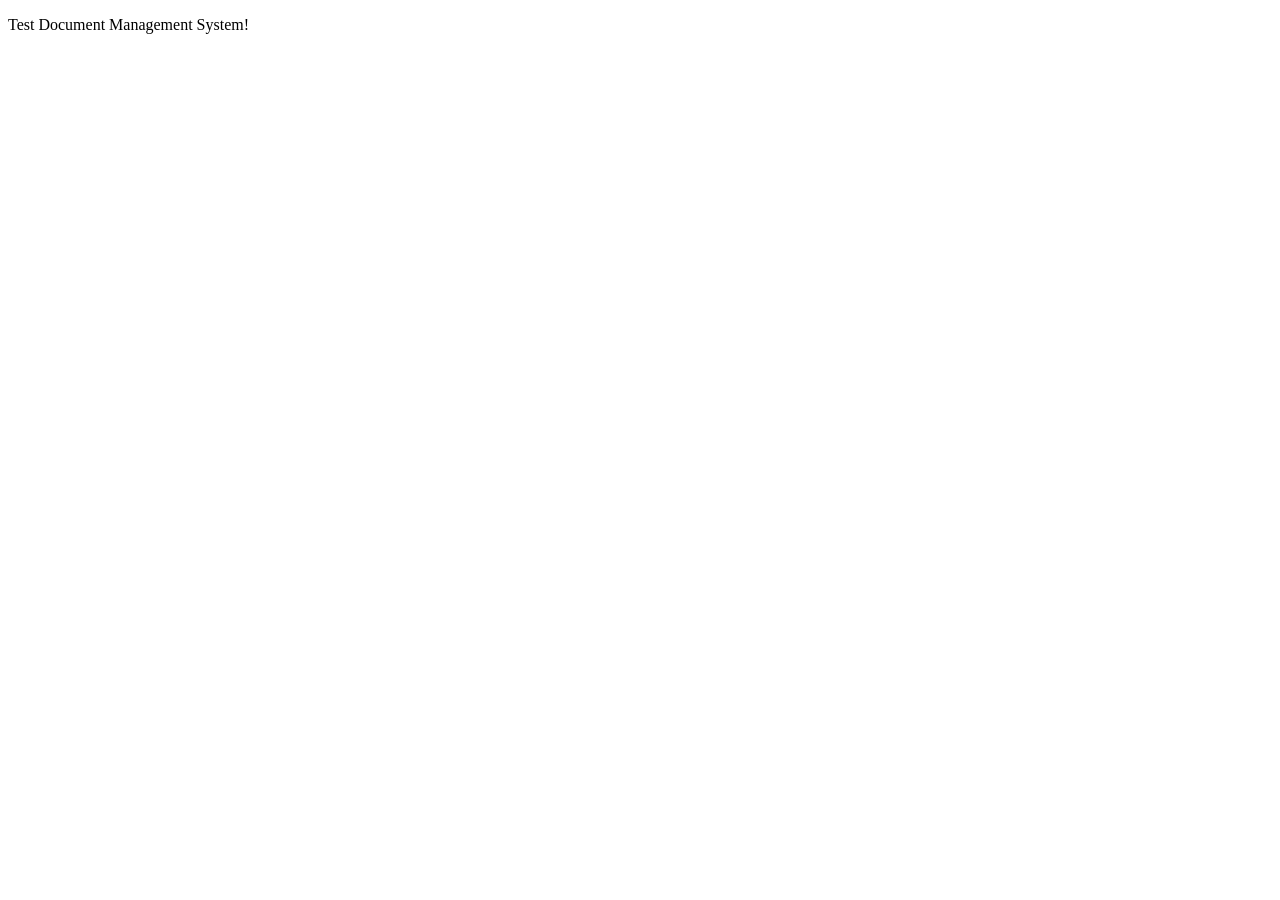
==== frontend/public/index.html @ 050dd67a "nginx frontend step 1" ====
﻿<!DOCTYPE html>

<html lang="en" xmlns="http://www.w3.org/1999/xhtml">
<head>
    <meta charset="utf-8" />
    <title>Document Management System</title>
</head>
<body>
    <p>Test Document Management System!</p>
</body>
</html>
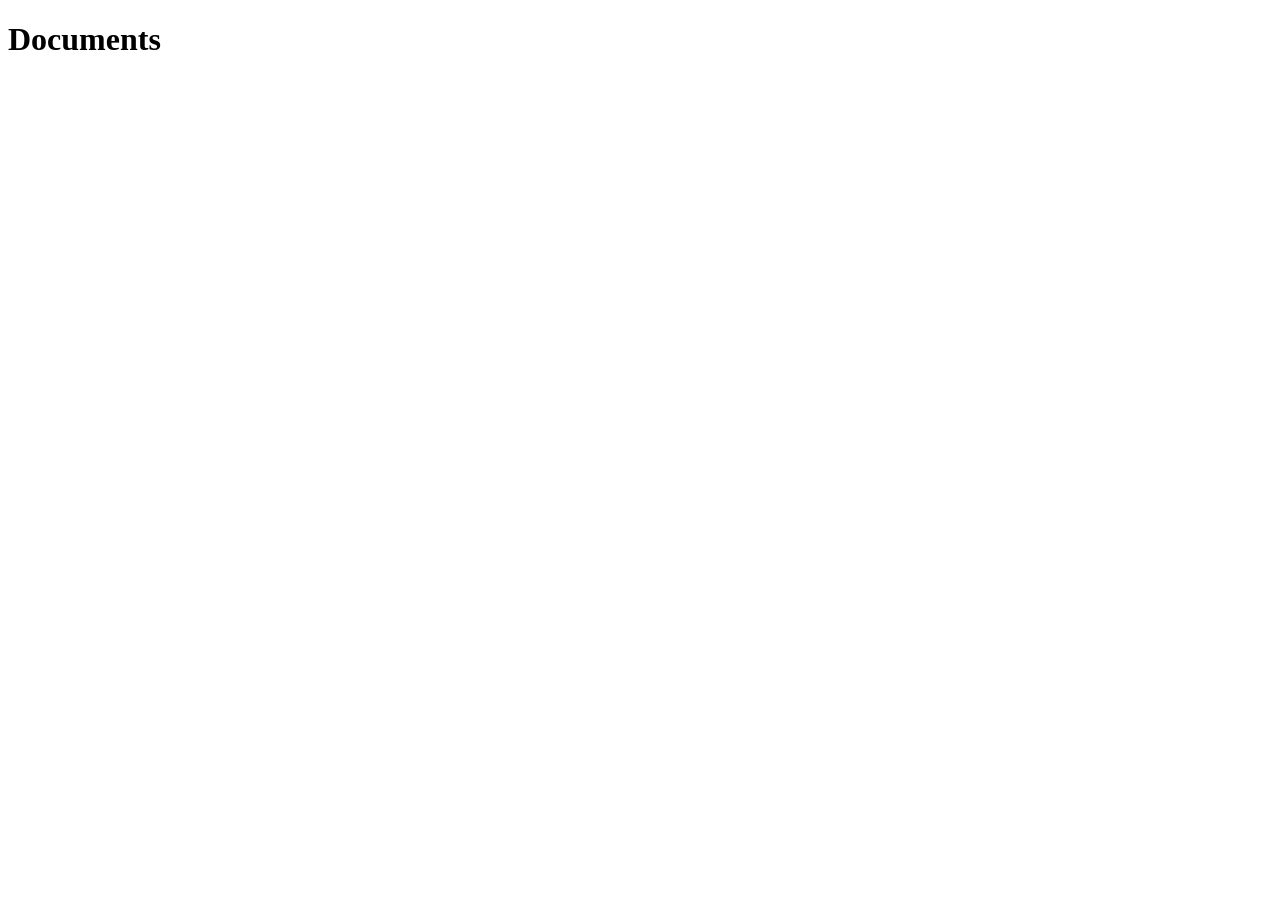
==== commit 750e1ab2: "step 2: ausgabe mit ui" ====
--- a/frontend/public/index.html
+++ b/frontend/public/index.html
@@ -1,11 +1,22 @@
 ﻿<!DOCTYPE html>
+<html>
+<body>
+    <h1>Documents</h1>
+    <ul id="list"></ul>
 
-<html lang="en" xmlns="http://www.w3.org/1999/xhtml">
-<head>
-    <meta charset="utf-8" />
-    <title>Document Management System</title>
-</head>
-<body>
-    <p>Test Document Management System!</p>
+    <script>
+            async function load() {
+              const response = await fetch('/api/documents');
+              const result = await response.json();
+              const list = document.getElementById('list');
+
+              for (const doc of result.data) {
+                const item = document.createElement('li');
+                item.textContent = doc.Id + ' - ' + doc.fileName + ' - ' + doc.description;
+                list.appendChild(item);
+              }
+            }
+            load();
+    </script>
 </body>
 </html>
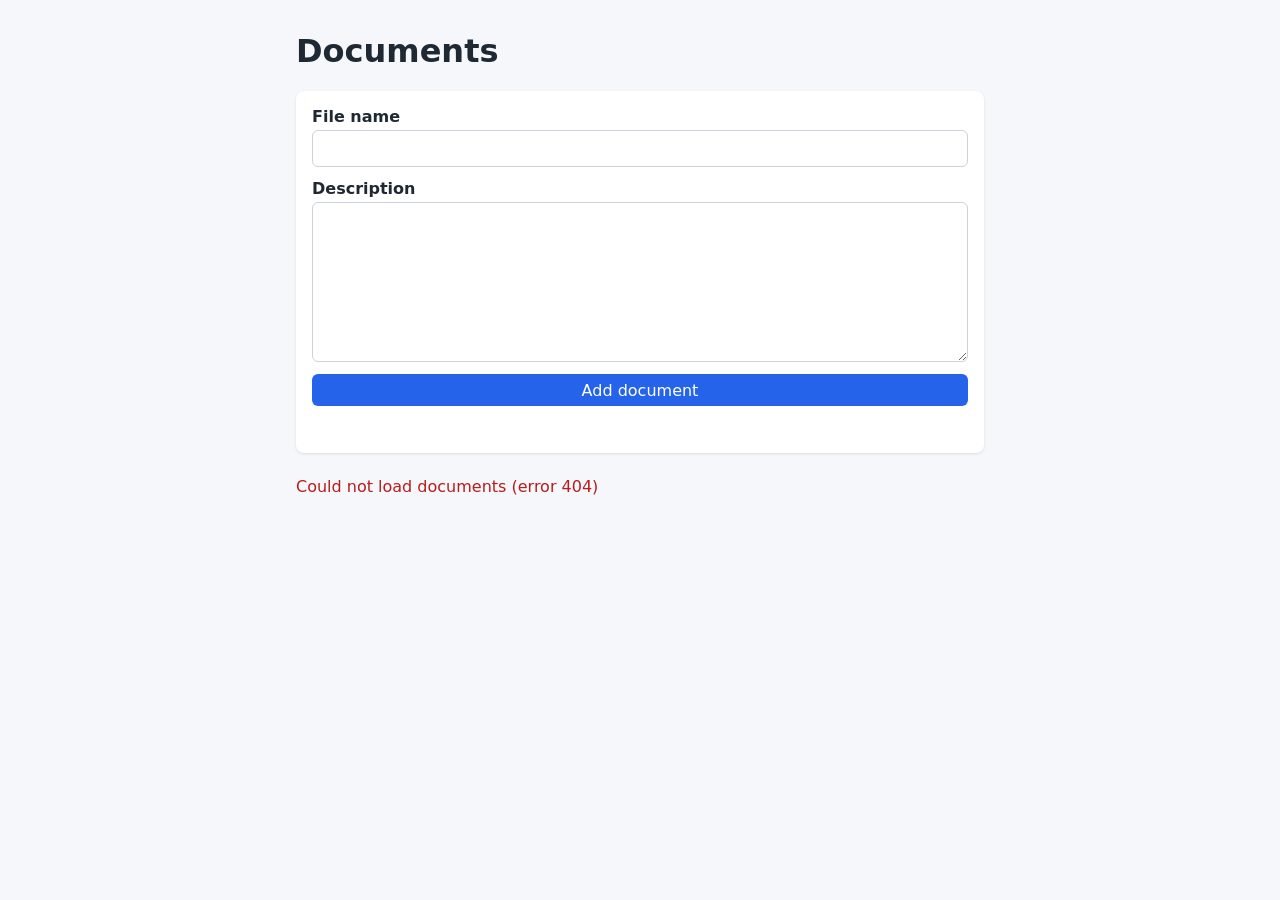
==== commit 33565a21: "sprint 2 done zu verbessern: zeitformat im backend,,; DTOs" ====
--- a/frontend/public/index.html
+++ b/frontend/public/index.html
@@ -1,22 +1,32 @@
 ﻿<!DOCTYPE html>
-<html>
+<html lang="en">
+<head>
+    <meta charset="utf-8">
+    <meta name="viewport" content="width=device-width, initial-scale=1">
+    <title>DMS - Documents</title>
+    <link rel="stylesheet" href="css/style.css">
+</head>
 <body>
-    <h1>Documents</h1>
-    <ul id="list"></ul>
+    <main>
+        <h1>Documents</h1>
 
-    <script>
-            async function load() {
-              const response = await fetch('/api/documents');
-              const result = await response.json();
-              const list = document.getElementById('list');
+        <form id="create-form">
+            <label>
+                File name
+                <input name="fileName" required maxlength="100">
+            </label>
+            <label>
+                Description
+                <textarea name="description" maxlength="500"></textarea>
+            </label>
+            <button type="submit">Add document</button>
+            <p id="form-error" class="error" role="alert"></p>
+        </form>
 
-              for (const doc of result.data) {
-                const item = document.createElement('li');
-                item.textContent = doc.Id + ' - ' + doc.fileName + ' - ' + doc.description;
-                list.appendChild(item);
-              }
-            }
-            load();
-    </script>
+        <p id="list-error" class="error" role="alert"></p>
+        <ul id="list"></ul>
+    </main>
+
+    <script type="module" src="js/dashboard.js"></script>
 </body>
 </html>
--- a/frontend/public/css/style.css
+++ b/frontend/public/css/style.css
@@ -0,0 +1,117 @@
+*,
+*::before,
+*::after {
+    box-sizing: border-box;
+}
+
+
+:root {
+    font-family: system-ui, sans-serif;
+    color: #1f2933;
+}
+
+body {
+    margin: 0;
+    background: #f5f7fa;
+}
+
+main {
+    max-width: 720px;
+    margin: 2rem auto;
+    padding: 0 1rem;
+}
+
+form {
+    display: grid;
+    grid-template-columns: minmax(0, 1fr);
+    gap: 0.75rem;
+    padding: 1rem;
+    margin-bottom: 1.5rem;
+    background: #fff;
+    border-radius: 8px;
+    box-shadow: 0 1px 3px rgba(0, 0, 0, 0.1);
+}
+
+label {
+    display: grid;
+    grid-template-columns: minmax(0, 1fr);
+    gap: 0.25rem;
+    font-weight: 600;
+}
+
+input,
+textarea {
+    width: 100%;
+    font: inherit;
+    padding: 0.5rem;
+    border: 1px solid #cbd2d9;
+    border-radius: 6px;
+}
+
+textarea {
+    resize: vertical;
+    max-height: 30rem;
+    min-height: 10rem;
+}
+
+button {
+    font: inherit;
+    padding: 0.4rem 0.9rem;
+    border: 0;
+    border-radius: 6px;
+    background: #2563eb;
+    color: #fff;
+    cursor: pointer;
+}
+
+    button:hover {
+        background: #1d4ed8;
+    }
+
+    button.danger {
+        background: #dc2626;
+    }
+
+        button.danger:hover {
+            background: #b91c1c;
+        }
+
+ul {
+    display: grid;
+    gap: 0.5rem;
+    padding: 0;
+    list-style: none;
+}
+
+li {
+    display: flex;
+    align-items: center;
+    gap: 0.5rem;
+    padding: 0.75rem 1rem;
+    background: #fff;
+    border-radius: 8px;
+    box-shadow: 0 1px 3px rgba(0, 0, 0, 0.1);
+}
+
+    li button {
+        margin-left: auto;
+    }
+
+dt {
+    margin-top: 0.75rem;
+    font-weight: 600;
+}
+
+dd {
+    margin: 0;
+}
+
+.error {
+    min-height: 1.2em;
+    margin: 0;
+    color: #b91c1c;
+}
+
+[hidden] {
+    display: none !important;
+}
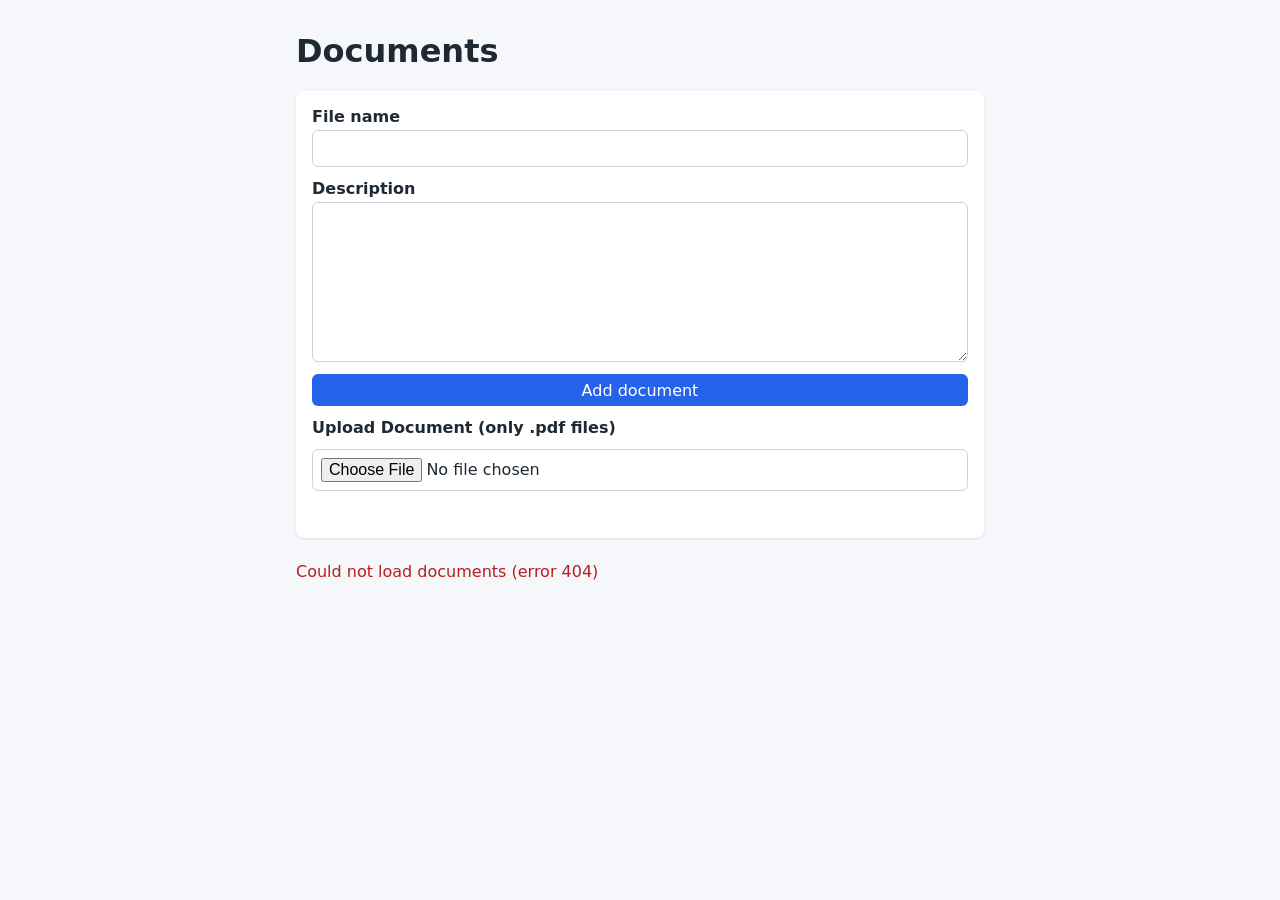
==== commit 4425844b: "upload file feature still missing mapping in backend and ef migration for db" ====
--- a/frontend/public/index.html
+++ b/frontend/public/index.html
@@ -19,7 +19,11 @@
                 Description
                 <textarea name="description" maxlength="500"></textarea>
             </label>
+            
             <button type="submit">Add document</button>
+            <label for="upload-document">Upload Document (only .pdf files)</label>
+            <input id="upload-document" type="file" name="file" accept=".pdf">        
+            
             <p id="form-error" class="error" role="alert"></p>
         </form>
 
--- a/frontend/public/css/style.css
+++ b/frontend/public/css/style.css
@@ -114,4 +114,5 @@
 
 [hidden] {
     display: none !important;
-}+}
+
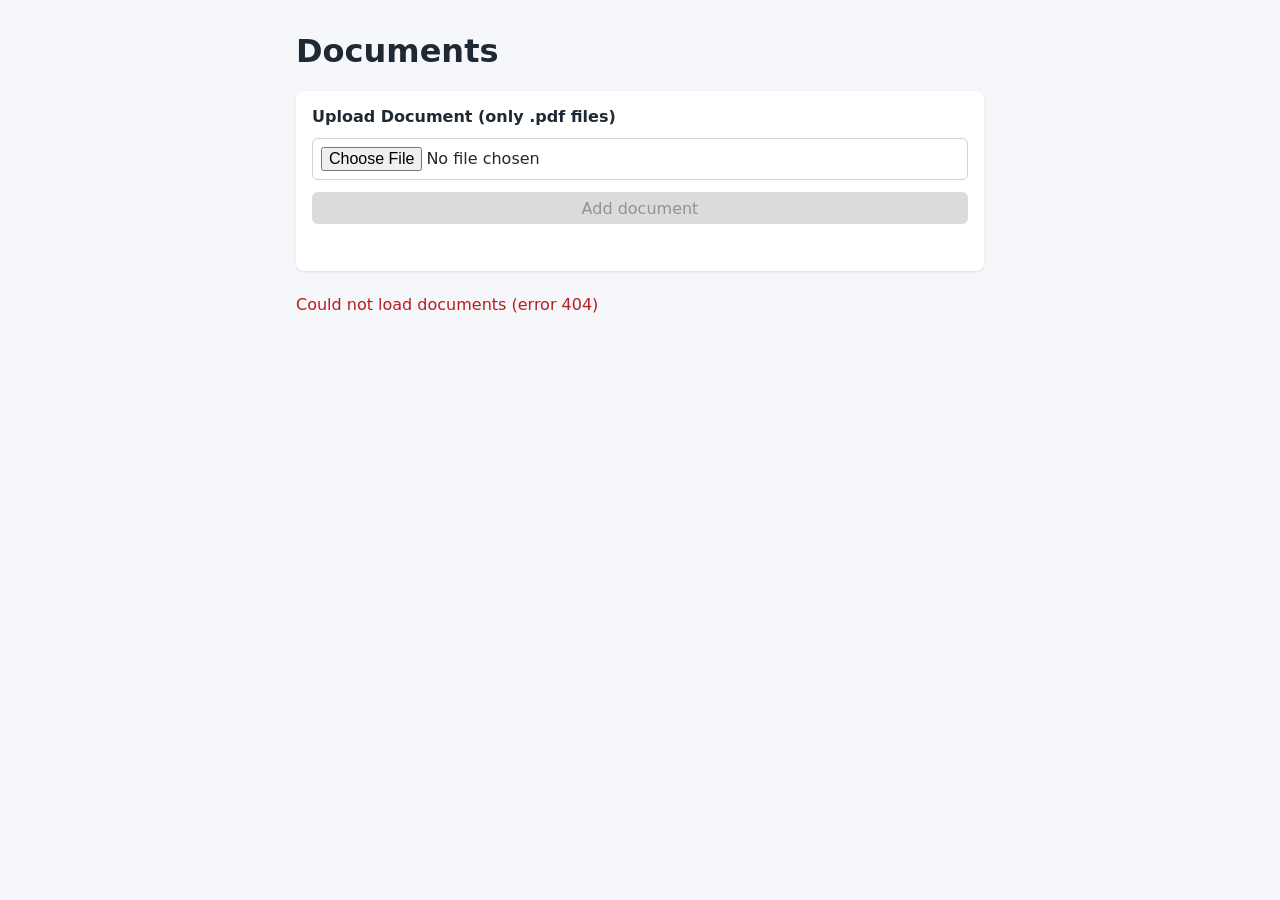
==== commit fe10142e: "frontend upload feature ui/ux improved" ====
--- a/frontend/public/index.html
+++ b/frontend/public/index.html
@@ -11,18 +11,11 @@
         <h1>Documents</h1>
 
         <form id="create-form">
-            <label>
-                File name
-                <input name="fileName" required maxlength="100">
-            </label>
-            <label>
-                Description
-                <textarea name="description" maxlength="500"></textarea>
-            </label>
-            
-            <button type="submit">Add document</button>
+                        
+           
             <label for="upload-document">Upload Document (only .pdf files)</label>
-            <input id="upload-document" type="file" name="file" accept=".pdf">        
+            <input id="upload-document" type="file" name="file" accept=".pdf">      
+            <button id="upload-button" type="submit" disabled>Add document</button>  
             
             <p id="form-error" class="error" role="alert"></p>
         </form>
--- a/frontend/public/css/style.css
+++ b/frontend/public/css/style.css
@@ -116,3 +116,19 @@
     display: none !important;
 }
 
+#upload-button:disabled {
+    background-color: #ccc;
+    color: #666;
+    cursor: not-allowed;
+    opacity: 0.7;
+}
+
+#upload-button:not(:disabled) {
+    background-color: #007bff;
+    color: white;
+    cursor: pointer;
+}
+
+#upload-button:not(:disabled):hover {
+    background-color: #0056b3;
+}
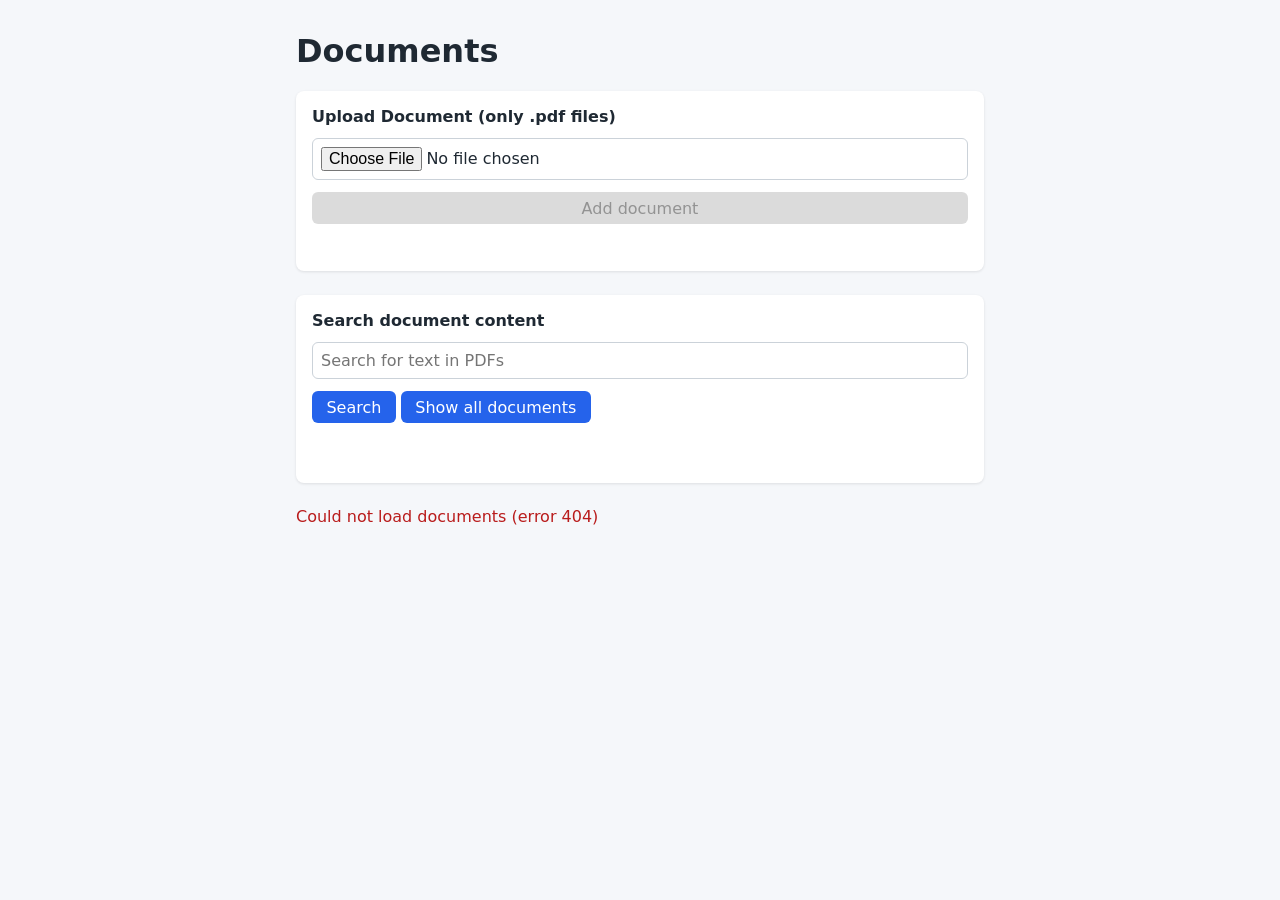
==== commit e785e24c: "Add OCR-powered document search and indexing Process uploaded PDFs with OCR, publish extracted text " ====
--- a/frontend/public/index.html
+++ b/frontend/public/index.html
@@ -20,10 +20,20 @@
             <p id="form-error" class="error" role="alert"></p>
         </form>
 
+        <form id="search-form">
+            <label for="search-query">Search document content</label>
+            <input id="search-query" type="search" placeholder="Search for text in PDFs">
+            <div>
+                <button type="submit">Search</button>
+                <button id="clear-search" type="button">Show all documents</button>
+            </div>
+            <p id="search-status" role="status"></p>
+        </form>
+
         <p id="list-error" class="error" role="alert"></p>
         <ul id="list"></ul>
     </main>
 
     <script type="module" src="js/dashboard.js"></script>
 </body>
-</html>+</html>
